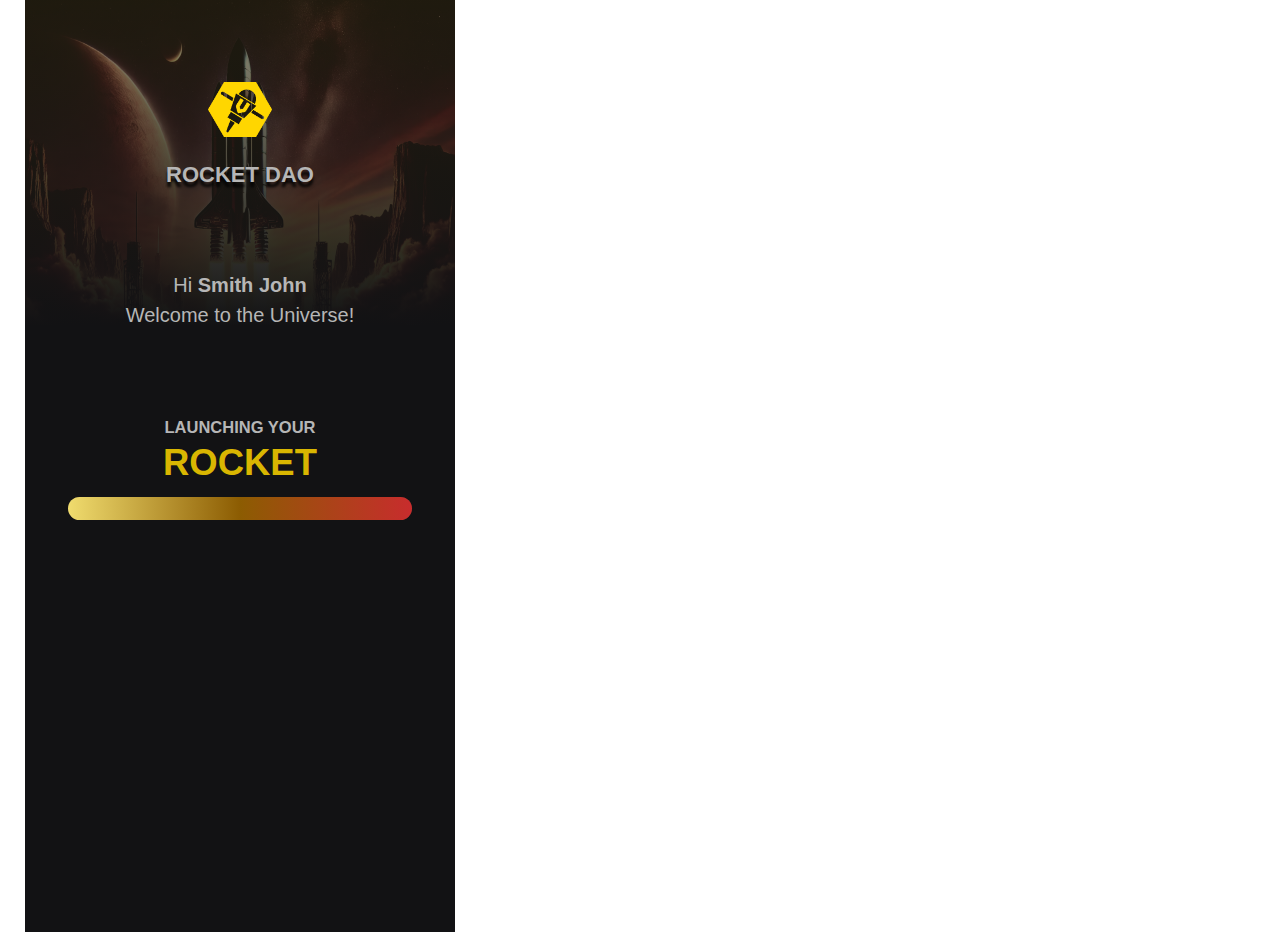
==== index.html @ 362a431a "Initial commit" ====
<!DOCTYPE html>
<html lang="en">
<head>
    <meta charset="UTF-8">
    <meta name="viewport" content="width=device-width, initial-scale=1.0">
    <title>ROCKET TMA</title>
    <link rel="stylesheet" href="tma.css">
</head>
<body>
    <section>
    <!-- INITIALIZATION PAGE -->
        <main id="initializing-page" class="pageFrame">
            <div class="overlay"></div>
            <img src="background22.png" class="top-img" width="430px"  height="430px">
            
            <div class="init-Page-Details">
                <div class="logoAndName">
                    <img src="Rocket Dao logo.png" class="rktLogo"  width="64px"  height="55px">
                    <p>ROCKET DAO</p>
                </div>

                <p>Hi <span>Smith John</span> <br> Welcome to the Universe!</p>

                <div class="call2Action">
                    <p>
                        <span>LAUNCHING YOUR</span> <br>
                        <span>ROCKET</span>
                    </p>

                    <div class="progressBar-outer">
                        <div class="progressBar-inner"></div>
                    </div>
                </div>

                <button class="launchBtn" onclick="LaunchNow()">
                    <p>LAUNCH NOW</p>
                    <img src="rocket icon1.png" width="23px" height="">
                </button>
            </div>
        </main>

    <!-- SPECIAL OFFER PAGE -->
       <main class="offerPage">
            <div class="headOffer">
                <img src="rocket cloud1.png" width="215px" height="200px">
                <p><span class="offerSpecial">We have Something Special for You !</span></p>
            </div>

            <div class="tgAge">
                <p>Checking your Telegram Age</p>
                <div class="tgAge-pBar">
                    <div class="progressTg"></div>
                </div>
                <div class="tgRewardMe"><p>Hi, <spa>Smith John</spa> - You've been on Telegram for 4 years.</p></div>
            </div>

            <div class="prepare-Launch">
                <p>Preparign your Launch Reward</p>
                <div class="launchpBar">
                    <div class="progressLaunch"></div>
                </div>
            </div>

            <div class="reward">
                <div class="rewardImg">
                    <img src="gift box black.png" width="150px" height="155px">
                </div>
                <div class="rewardCount">
                    <div class="tgAge-reward">
                        <p>Telegram Age Reward</p>
                        <div id="rewardRkTme"><span>1000 RKT</span></div>
                    </div>

                    <div class="tgAge-reward">
                        <p>Your Launch Reward</p>
                        <div id="rewardRkTme2"><span>46 000 RKT</span></div>
                    </div>
                </div>
            </div>

            <button class="claimBtn" onclick="claimBtn()">
                <p>CLAIM</p>
                <img src="gift box.png" width="20px" height="20px">
            </button>
       </main>

    <!-- HOME PAGE     -->
        <main id="home" data-tab="homePage" class="pageFrame active">
            <div class="topImgCoins">
                <img src="DashtopCoin.png" class="backImg backImg1" width="395px" height="359.8px">
                <img src="DashSideCoin.png" class="backImg backImg2" width="189.46px" height="271.63px">
                <img src="DashleftSideCoin.png" class="backImg backImg3" width="202px" height="184px">
                
                <div class="head-bounties">
                    <div class="headTitleBounties">
                        <img src="Rocket Dao logo.png" width="85px" height="73.05px">
                        <p>MY BOUNTIES</p>
                    </div>
        
                    <div class="myGrand-Reward">
                        <p>500,000</p>
                        <p>VASE</p>
                    </div>
                </div>
            </div>

            

            <div class="reward-table">
                <div class="reward-table-list">
                    <img src="telegram-side-img.png" width="19.18px" height="19.18px">
                    <span>
                        <p>Telegram Age</p>
                        <p>+10,000</p>
                    </span>
                    <img src="small-side-coin.png" width="19.08px" height="20px">
                </div>

                <div class="reward-table-list">
                    <img src="Task-active.png" width="12.5px" height="17.36px">
                    <span>
                        <p>Task</p>
                        <p>+50,000</p>
                    </span>
                    <img src="small-side-coin.png" width="19.08px" height="20px">
                </div>

                <!-- <div class="reward-table-list">
                    <img src="Boost-active.png" width="16.14px" height="17.6px">
                    <span>
                        <p>Boom</p>
                        <p>+450,000</p>
                    </span>
                    <img src="small-side-coin.png" width="19.08px" height="20px">
                </div> -->

                <div class="reward-table-list">
                    <img src="friends-active.png" width="19px" height="14.15px">
                    <span>
                        <p>Invite</p>
                        <p>+15,000</p>
                    </span>
                    <img src="small-side-coin.png" width="19.08px" height="20px">
                </div>
                
            </div>

            <div class="walletConnect">
                <img src="ion_wallet_black.png" width="20px" height="20px">
                <span>Ton Wallet Connect</span>
                <img src="navigate_right_black.png" width="9px" height="14px">
            </div>

        </main>

    <!-- BOOST or Boom PAGE -->
    <main id="boost" id="home" data-tab="homePage" class="pageFrame">
        <div class="top_nav">
            <!-- <div class="timer" id="timer">00:00:00</div> -->
            <!-- <div class="dollar_value">$0.00</div>
            <div class="ref_indicator"><img src="profile avatar.png" width="15" height="16.67">200</div> -->
            <div class="rocket">ROCKET DAO</div>
        </div>
        <div class="timer" id="timer">00:00:00</div>
        <!-- <div class="rocket">ROCKET DAO</div> -->

        <!-- <div class="rkt_count_property">
            <img src="VR Rocket Logo.png" width="39.56" height="34">
            <p>00.000</p>
            <p>RKT</p>
        </div> -->

        <div class="carousel">
            <!-- Non-Colored Shapes on the Right -->
            
                <div id="shape-1" class="shape shape-non-colored">
                    <div class="descBody">
                        <p class="day">Day 1</p>
                        <p class="dayClaim">1000</p>
                        <p class="dayVase"><img class="smallVase" src="small-side-coin.png" width="6px" height="6px">Vase</p>
                    </div>    
                </div>
                <div id="shape-2" class="shape shape-non-colored">
                    <div class="descBody">
                        <p class="day">Day 2</p>
                        <p class="dayClaim">2500</p>
                        <p class="dayVase"><img class="smallVase" src="small-side-coin.png" width="6px" height="6px">Vase</p>
                    </div>    
                </div>
                <div id="shape-3" class="shape shape-non-colored">
                    <div class="descBody">
                        <p class="day">Day 3</p>
                        <p class="dayClaim">7500</p> 
                        <p class="dayVase"><img class="smallVase" src="small-side-coin.png" width="6px" height="6px">Vase</p>
                    </div>
                </div>
                <div id="shape-4" class="shape shape-non-colored">
                    <div class="descBody">
                        <p class="day">Day 4</p>
                        <p class="dayClaim">10000</p>
                        <p class="dayVase"><img class="smallVase" src="small-side-coin.png" width="6px" height="6px">Vase</p>
                    </div>
                </div>
                <div id="shape-5" class="shape shape-non-colored">
                    <div class="descBody">
                        <p class="day">Day 5</p>
                        <p class="dayClaim">12500</p> 
                        <p class="dayVase"><img class="smallVase" src="small-side-coin.png" width="6px" height="6px">Vase</p>
                    </div>    
                </div>
                <div id="shape-6" class="shape shape-non-colored">
                    <div class="descBody">
                        <p class="day">Day 6</p>
                        <p class="dayClaim">16000</p>
                        <p class="dayVase"><img class="smallVase" src="small-side-coin.png" width="6px" height="6px">Vase</p>
                    </div>
                </div>
                <div id="shape-7" class="shape shape-non-colored">
                    <div class="descBody">
                        <p class="day">Day 7</p>
                        <p class="dayClaim">22000</p>
                        <p class="dayVase"><img class="smallVase" src="small-side-coin.png" width="6px" height="6px">Vase</p>
                    </div>    
                </div>
            <!-- Focus Area for Animation Effect -->
            <!-- <div class="focus-area"></div> -->
        </div>



        <div class="rocket_mine_indicator_container">
            <div class="rocket_mine_indicator">
                <div class="rocket_mine_indicator_inner">
                    <img src="rocket10.png" width="140" height="270" class="rocket_img"> 
                    <!-- <video width="250" height="370" class="rocket_img"autoplay loop controls="false"><source src="ship.webm" type="video/webm"></video> -->
                    <img src="Rkt gift box.webp" width="300" height="260" class="rocket_gift_Box_img"> 
                </div>
            </div>

            <svg class="circleAnimate" width="320" height="320"  xmlns="http://www.w3.org//200/svg"
                    version="1.1" width="160px" height="160px">
                    <defs>
                        <linearGradient id="GradientColor">
                            <stop offset="0%" stop-color="#E4C200" />
                            <stop offset="100%" stop-color="#8C5C02" />
                        </linearGradient>
                    </defs>
                    <circle class="circle1" id="circle2"  cx="160" cy="160" r="140" stroke-linecap="round"/>
            </svg>
            
        </div>


        <div class="mining_count_spine">
            <button class="mining_count" id="mining_count">
                <p id="rktMine">Access Daily Vase Rewards</p>
                <!-- Mining... 11.590  RKT -->
            </button>
            
            <button class="spine_btn active">
                <img src="spine Frame.png" width="56.27" height="56.27" class="spine_img"> 
            </button>
            
        </div>


        <!-- formal Boost content before it was changed to Boom -->
        <!-- <div>
            <div class="headTitle">
                <p>Boost Power</p>
            </div>

            <div class="boost-tabToggle">
                <button class="boost-tabBtn active" id="boosttab_btn" onclick="showTabonBoost('boost with rkt')">Boost with RKT</button>
                <button class="boost-tabBtn" id="boosttab_btn" onclick="showTabonBoost('boost with token')">Boost with Token</button>
            </div>


            <div class="boost-body">

                <div id="boost with rkt" class="boostWith-Rkt active">

                    <div class="increase-mineP">
                        <p>Increase your mining power by buying BOOST with your RKT balance</p>
                    </div>

                    <div class="boost-area" id="boost-area">

                    

                        <div class="boost-frame">
        
                            <div class="boost_img"><img src="Boost icon.png" width="13px" height="20px"></div>
        
                            <div class="boost_desc">
                                <p>5000 RKT</p>
                                <div class="boost_power">1x MP</div>
                            </div>
        
                            <button class="boost-button"> Boost </button>
        
                        </div>

                        <div class="boost-frame">
        
                            <div class="boost_img"><img src="Boost icon.png" width="13px" height="20px"></div>
        
                            <div class="boost_desc">
                                <p>5000 RKT</p>
                                <div class="boost_power">1x MP</div>
                            </div>
        
                            <button class="boost-button"> Boost </button>
        
                        </div>

                        <div class="boost-frame">
        
                            <div class="boost_img"><img src="Boost icon.png" width="13px" height="20px"></div>
        
                            <div class="boost_desc">
                                <p>5000 RKT</p>
                                <div class="boost_power">1x MP</div>
                            </div>
        
                            <button class="boost-button"> Boost </button>
        
                        </div>

                        <div class="boost-frame">
        
                            <div class="boost_img"><img src="Boost icon.png" width="13px" height="20px"></div>
        
                            <div class="boost_desc">
                                <p>5000 RKT</p>
                                <div class="boost_power">1x MP</div>
                            </div>
        
                            <button class="boost-button"> Boost </button>
        
                        </div>

                        <div class="boost-frame">
        
                            <div class="boost_img"><img src="Boost icon.png" width="13px" height="20px"></div>
        
                            <div class="boost_desc">
                                <p>5000 RKT</p>
                                <div class="boost_power">1x MP</div>
                            </div>
        
                            <button class="boost-button"> Boost </button>
        
                        </div>

                        <div class="boost-frame">
        
                            <div class="boost_img"><img src="Boost icon.png" width="13px" height="20px"></div>
        
                            <div class="boost_desc">
                                <p>5000 RKT</p>
                                <div class="boost_power">1x MP</div>
                            </div>
        
                            <button class="boost-button"> Boost </button>
        
                        </div>

                        <div class="boost-frame">
        
                            <div class="boost_img"><img src="Boost icon.png" width="13px" height="20px"></div>
        
                            <div class="boost_desc">
                                <p>5000 RKT</p>
                                <div class="boost_power">1x MP</div>
                            </div>
        
                            <button class="boost-button"> Boost </button>
        
                        </div>

                        <div class="boost-frame">
        
                            <div class="boost_img"><img src="Boost icon.png" width="13px" height="20px"></div>
        
                            <div class="boost_desc">
                                <p>5000 RKT</p>
                                <div class="boost_power">1x MP</div>
                            </div>
        
                            <button class="boost-button"> Boost </button>
        
                        </div>

                        <div class="boost-frame">
        
                            <div class="boost_img"><img src="Boost icon.png" width="13px" height="20px"></div>
        
                            <div class="boost_desc">
                                <p>5000 RKT</p>
                                <div class="boost_power">1x MP</div>
                            </div>
        
                            <button class="boost-button"> Boost </button>
        
                        </div>

                    </div>
                </div>    

                <div id="boost with token" class="boostWith-Rkt boostToken">

                    <div class="increase-mineP">
                        <p>Increase your mining power by buying BOOST with Token</p>
                    </div>

                    <div class="wallet">
                        <img src="wallet icon.png" width="20px" height="20px">
                        <span>Ton Wallet Connect</span>
                        <img src="arrow right.png" width="20px" height="20px">
                    </div>

                    <div class="boost-area" id="boost-area1">

                    
                    
                        <div class="boost-frame">
        
                            <div class="boost_img"><img src="Boost icon.png" width="13px" height="20px"></div>
        
                            <div class="boost_desc">
                                <p>5000 RKT</p>
                                <div class="boost_power">1x MP</div>
                            </div>
        
                            <button class="boost-button"> Boost </button>
        
                        </div>

                        <div class="boost-frame">
        
                            <div class="boost_img"><img src="Boost icon.png" width="13px" height="20px"></div>
        
                            <div class="boost_desc">
                                <p>5000 RKT</p>
                                <div class="boost_power">1x MP</div>
                            </div>
        
                            <button class="boost-button"> Boost </button>
        
                        </div>

                        <div class="boost-frame">
        
                            <div class="boost_img"><img src="Boost icon.png" width="13px" height="20px"></div>
        
                            <div class="boost_desc">
                                <p>5000 RKT</p>
                                <div class="boost_power">1x MP</div>
                            </div>
        
                            <button class="boost-button"> Boost </button>
        
                        </div>

                        <div class="boost-frame">

                        <div class="boost_img"><img src="Boost icon.png" width="13px" height="20px"></div>

                        <div class="boost_desc">
                            <p>5000 RKT</p>
                            <div class="boost_power">1x MP</div>
                        </div>

                        <button class="boost-button"> Boost </button>

                    </div>

                </div>
            

            </div> 
        </div>     -->
    </main>

    <!-- SPINE PAGE -->
        <main class="spinePopUp">
            
                <div class="spine_board">
                    <div class="spine_frame_top">
                        <div class="spine_close">&times;</div>
                        <div class="spine_count_board">3 Spin</div>
                </div>
        
                <!-- spiner section         -->
                    <div class="spine_wheel">
                        <!-- <img src="spine board 1.png" class="spin_board" id="spin_board" width="480" height="480"> -->
        
                        <div class="spin_board_rotate" class="spin_board" id="spin_board">
                            <!-- <button id="spin">Spin</button>
                            <span class="arrow"></span> -->
                            <div class="container" id="container">
                                <div class="one" style="font-size:28px">0</div>
                                <div class="two">+1500 RKT</div>
                                <div class="three">+50 RKT</div>
                                <div class="four">+1000 RKT</div>
                                <div class="five">+250 RKT</div>
                                <div class="six">+500 RKT</div>
                                <div class="seven">+10000 RKT</div>
                                <div class="eight">+2500 RKT</div>
                                <div class="nine">+100 RKT</div>
                                <div class="ten">+50000 RKT</div>
                            </div>
                        </div>
        
            
        
                        <img src="spin border.png" class="spin_border" width="430" height="430">
                        <!-- <img src="spin hook.png" class="spin_hook" id="spin_hook" width="95" height="190"> -->
                        <img src="spine hook 1.png" onclick="spineProperty()" class="spin_hook_1" id="spin_hook_1" width="140" height="140">
                    </div>
        
        
                <!-- spin button section             -->        
                    <button class="spine_btn" id="spine_btn" onclick="spineProperty()">
                        <span class="spine_btn_text">Spine & Win</span>
                    </button>
                </div>
               
                <div class="WinSpin-body">
                    <div class="blur-Backround"></div>
        
                    <div class="WinSpine-alertPopUp">
                        <img src="coin20a.png" width="220px" height="125px">
                        <span>
                            <p>You Just Won</p>
                            <p>+1000</p>
                            <p>VASE</p>
                        </span>
                        <button>Congrats</button>
                    </div>
        
                    <div class="WinSpine-alertPopUp2">
                        <img src="sad emoji1.png" width="170px" height="170px">
                        <span>
                            <p>Wasn't your lucky spin.</p>
                            <p>It was a great effort, but<br> keep trying.</p>
                        </span>
                        <button>Alright!</button>
                    </div>
        
                </div>
        
        
        </main>

    <!-- TASK PAGE -->
        <main id="task" class="pageFrame" >
            <div class="head_desc">
                <p>ROCKET</p>
                <P>Complete available task and earn instant VASE</P>
            </div>
    
            <div class="topToggle_bar">
                <button class="tabBtn active" id="tab_btn" onclick="showTab('active')">Active</button>
                <button class="tabBtn" id="tab_btn" onclick="showTab('completed')">Completed</button>
            </div>
    
            <div class="alpha_body">
    
                <div id="active" class="aktiv-tab active">
    
                    <div class="telegram_task">
    
                        <div class="telegram_img"><img src="telegram-coin.png" class="checker" width="55px" height="55px"></div>
    
                        <div class="task_desc">
                            <p>Join Rocket Dao on Telegram</p>
                            <div class="rktTask_Bonus">1000 VASE +</div>
                        </div>
                        
                        <div class="checker1">
                            <img src="Check box.png" class="checker" width="30px" height="30px">
                        </div>
                    </div>
    
                    <div class="telegram_task">
    
                        <div class="telegram_img"><img src="telegram-coin.png" class="checker" width="55px" height="55px"></div>
    
                        <div class="task_desc">
                            <p>Follow Rocket Dao Channel</p>
                            <div class="rktTask_Bonus">1000 VASE +</div>
                        </div>
                        
                        <div class="checker1">
                            <img src="Check box.png" class="checker" width="30px" height="30px">
                        </div>
                    </div>
    
                    <div class="telegram_task">
    
                        <div class="telegram_img youtube_img"><img src="youtube-coin.png" class="checker" width="55px" height="55px"></div>
    
                        <div class="task_desc">
                            <p>Subscribe to Rocket <br>Dao on Youtube</p>
                            <div class="rktTask_Bonus">1000 VASE +</div>
                        </div>
                        
                        <button class="claimBtn">Claim</button>
    
                    </div>
    
                    <div class="telegram_task">
    
                        <div class="telegram_img"><img src="twitter-coin.png" class="checker" width="55px" height="55px"></div>
    
                        <div class="task_desc">
                            <p>Follow Rocket Dao <br>on X</p>
                            <div class="rktTask_Bonus">1000 VASE +</div>
                        </div>
                        
                        <div class="checker1">
                            <img src="Check box.png" class="checker" width="30px" height="30px">
                        </div>
                    </div>
    
                    <div class="telegram_task">
    
                        <div class="telegram_img"><img src="telegram-coin.png" class="checker" width="55px" height="55px"></div>
    
                        <div class="task_desc">
                            <p>Join Rocket on X</p>
                            <div class="rktTask_Bonus">1000 VASE +</div>
                        </div>
    
                        <div class="checker1">    
                            <img src="Check box.png" class="checker" width="30px" height="30px">
                        </div>
                    </div>
    
                    <div class="telegram_task">
    
                        <div class="telegram_img youtube_img"><img src="youtube-coin.png" class="checker" width="55px" height="55px"></div>
    
                        <div class="task_desc">
                            <p>Watch Rocket News</p>
                            <div class="rktTask_Bonus">1000 VASE +</div>
                        </div>
                        
                        <button class="claimBtn">Claim</button>
    
                    </div>
    
                    <div class="telegram_task">
    
                        <div class="telegram_img youtube_img"><img src="youtube-coin.png" class="checker" width="55px" height="55px"></div>
    
                        <div class="task_desc">
                            <p>Watch Rocket News</p>
                            <div class="rktTask_Bonus">1000 VASE +</div>
                        </div>
                        
                        <button class="claimBtn">Claim</button>
                    </div>
    
                    <div class="telegram_task">
    
                        <div class="telegram_img"><img src="telegram-coin.png" class="checker" width="55px" height="55px"></div>
    
                        <div class="task_desc">
                            <p>Join Rocket on X</p>
                            <div class="rktTask_Bonus">1000 VASE +</div>
                        </div>
                        
                        <div class="checker1">
                            <img src="Check box.png" class="checker" width="30px" height="30px">
                        </div>
                    </div>
    
                    <div class="telegram_task">
    
                        <div class="telegram_img youtube_img"><img src="youtube-coin.png" class="checker" width="55px" height="55px"></div>
    
                        <div class="task_desc">
                            <p>Watch Rocket News</p>
                            <div class="rktTask_Bonus">1000 VASE +</div>
                        </div>
                        
                        <button class="claimBtn">Claim</button>
    
                    </div>
    
                    <div class="telegram_task">
    
                        <div class="telegram_img youtube_img"><img src="youtube-coin.png" class="checker" width="55px" height="55px"></div>
    
                        <div class="task_desc">
                            <p>Watch Rocket News</p>
                            <div class="rktTask_Bonus">1000 VASE +</div>
                        </div>
                        
                        <button class="claimBtn">Claim</button>
                    </div>
                </div>
                
                <!-- Completed task -->
                <div id="completed" class="aktiv-tab">
                    <div class="telegram_task">
    
                        <div class="telegram_img"><img src="telegram-coin.png" class="checker" width="55px" height="55px"></div>
    
                        <div class="task_desc">
                            <p>Follow Rocket Dao Channel</p>
                            <div class="rktTask_Bonus">1000 VASE +</div>
                        </div>
                        
                        <div class="checker1">
                            <img src="check box green.png" class="checker" width="30px" height="30px">
                        </div>
                    </div>
    
                    <div class="telegram_task">
    
                        <div class="telegram_img youtube_img"><img src="youtube-coin.png" class="checker" width="55px" height="55px"></div>
    
                        <div class="task_desc">
                            <p>Subscribe to Rocket <br>Dao on Youtube</p>
                            <div class="rktTask_Bonus">1000 VASE +</div>
                        </div>
                        
                        <div class="checker1">
                            <img src="check box green.png" class="checker" width="30px" height="30px">
                        </div>
    
                    </div>
    
                    <div class="telegram_task">
    
                        <div class="telegram_img"><img src="twitter-coin.png" class="checker" width="55px" height="55px"></div>
    
                        <div class="task_desc">
                            <p>Follow Rocket Dao <br>on X</p>
                            <div class="rktTask_Bonus">1000 VASE +</div>
                        </div>
                        
                        <div class="checker1">
                            <img src="check box green.png" class="checker" width="30px" height="30px">
                        </div>
                    </div>
                </div>
    
            </div>    
    
        </main>

    <!-- FRIENDS PAGE -->
        <main id="friends" class="pageFrame">
            <div class="top_desc">
                <p>Invite Friends</p>
            </div>
    
            <div class="ref_earning_board">
                <p>Affiliate Earnings</p>
    
                <span>
                    <p>100</p>
                    <p>RKT</p>
                </span>
    
                <div>
                    <p>Claim RKT</p>
                </div>
    
                <p>
                    Earn 15% of your friends affiliate earnings <br> 5% from their referrals
                </p>
    
            </div>
    
    
            <div class="top_toggle_bar">
                <button class="referralBtn active" id="refBtn1" data-tab="referral" onclick="showTabonRef('referral')">
                    <p>+10</p>
                    <p>Referral</p>
                </button>
                
                <button class="activitiesBtn" id="refBtn1" data-tab="activities" onclick="showTabonRef('activities')">
                    Activities
                </button>
            </div>
    
            
            <div class="ref_body">

                <div id="referral" class="ref_section active">
                    <div class="ref_outline">
        
                        <div class="ref_avatar">
                            <p>J</p>
                        </div>
        
                        <div class="ref_desc">
                            <p>John Mines Smith</p>
                            <div class="rktref_Bonus">1 680 789 RKT +</div>
                        </div>
        
                        <div  class="ref_profitle">
                            <img src="profile avatar.png" width="17px" height="17px">
                            <p>30</p>
                        </div>    
                    </div>

                    <div class="ref_outline">
        
                        <div class="ref_avatar">
                            <p>J</p>
                        </div>
        
                        <div class="ref_desc">
                            <p>John Mines Smith</p>
                            <div class="rktref_Bonus">1 680 789 RKT +</div>
                        </div>
        
                        <div  class="ref_profitle">
                            <img src="profile avatar.png" width="17px" height="17px">
                            <p>30</p>
                        </div>    
                    </div>
    
                    <div class="ref_outline" id="ref_outline">
        
                        <div class="ref_avatar">
                            <p>J</p>
                        </div>
        
                        <div class="ref_desc">
                            <p>John Mines Smith</p>
                            <div class="rktref_Bonus">1 680 789 RKT +</div>
                        </div>
        
                        <div  class="ref_profitle">
                            <img src="profile avatar.png" width="17px" height="17px">
                            <p>30</p>
                        </div>    
                    </div>
    
                    <div class="ref_outline" id="ref_outline">
        
                        <div class="ref_avatar">
                            <p>J</p>
                        </div>
        
                        <div class="ref_desc">
                            <p>John Mines Smith</p>
                            <div class="rktref_Bonus">1 680 789 RKT +</div>
                        </div>
        
                        <div  class="ref_profitle">
                            <img src="profile avatar.png" width="17px" height="17px">
                            <p>30</p>
                        </div>    
                    </div>

                    <div class="ref_outline" id="ref_outline">
        
                        <div class="ref_avatar">
                            <p>J</p>
                        </div>
        
                        <div class="ref_desc">
                            <p>John Mines Smith</p>
                            <div class="rktref_Bonus">1 680 789 RKT +</div>
                        </div>
        
                        <div  class="ref_profitle">
                            <img src="profile avatar.png" width="17px" height="17px">
                            <p>30</p>
                        </div>    
                    </div>
    
                    <div class="ref_outline" id="ref_outline">
        
                        <div class="ref_avatar">
                            <p>J</p>
                        </div>
        
                        <div class="ref_desc">
                            <p>John Mines Smith</p>
                            <div class="rktref_Bonus">1 680 789 RKT +</div>
                        </div>
        
                        <div  class="ref_profitle">
                            <img src="profile avatar.png" width="17px" height="17px">
                            <p>30</p>
                        </div>    
                    </div>

                    <div class="ref_outline" id="ref_outline">
        
                        <div class="ref_avatar">
                            <p>J</p>
                        </div>
        
                        <div class="ref_desc">
                            <p>John Mines Smith</p>
                            <div class="rktref_Bonus">1 680 789 RKT +</div>
                        </div>
        
                        <div  class="ref_profitle">
                            <img src="profile avatar.png" width="17px" height="17px">
                            <p>30</p>
                        </div>    
                    </div>
                </div>
                
                <!-- referrall page activities section  -->
                <div id="activities" class="ref_section">

                    <div class="active_ref_outline">
        
                        <div class="task_desc1">
                            <p>Invite 1 - 5 friends</p>
                            <div class="rktref_Bonus">Earn +100 RKT per Referral</div>
                        </div>

                        <p class="pGreen" >+500</p>
        
                        <img src="check box green.png" class="checker" width="30px" height="30px">
        
                    </div>

                    <div class="active_ref_outline">
        
                        <div class="task_desc1">
                            <p>Invite 6 - 10 friends</p>
                            <div class="rktref_Bonus">Earn +300 RKT per Referral</div>
                        </div>

                        <p class="pGreen" >+1500</p>
        
                        <img src="Check box.png" class="checker" width="30px" height="30px">
        
                    </div>

                    <div class="active_ref_outline">
        
                        <div class="task_desc1">
                            <p>Invite 6 - 10 friends</p>
                            <div class="rktref_Bonus">Earn +300 RKT per Referral</div>
                        </div>

                        <p class="pGreen" >+1500</p>
        
                        <img src="Check box.png" class="checker" width="30px" height="30px">
        
                    </div>

                    <div class="active_ref_outline">
        
                        <div class="task_desc1">
                            <p>Invite 11 - 25 friends</p>
                            <div class="rktref_Bonus">Earn +700 RKT per Referral</div>
                        </div>

                        <p class="pGreen" >+10,500</p>
        
                        <img src="Check box.png" class="checker" width="30px" height="30px">
        
                    </div>

                    <div class="active_ref_outline">
        
                        <div class="task_desc1">
                            <p>Invite 11 - 25 friends</p>
                            <div class="rktref_Bonus">Earn +700 RKT per Referral</div>
                        </div>

                        <p class="pGreen" >+10,500</p>
        
                        <img src="Check box.png" class="checker" width="30px" height="30px">
        
                    </div>

                    <div class="active_ref_outline">
        
                        <div class="task_desc1">
                            <p>Invite 11 - 25 friends</p>
                            <div class="rktref_Bonus">Earn +700 RKT per Referral</div>
                        </div>

                        <p class="pGreen" >+10,500</p>
        
                        <img src="Check box.png" class="checker" width="30px" height="30px">
        
                    </div>

                    <div class="active_ref_outline">
        
                        <div class="task_desc1">
                            <p>Invite 11 - 25 friends</p>
                            <div class="rktref_Bonus">Earn +700 RKT per Referral</div>
                        </div>

                        <p class="pGreen" >+10,500</p>
        
                        <img src="Check box.png" class="checker" width="30px" height="30px">
        
                    </div>

                </div>
            </div>

           
    
            <button class="copy_ref_link">
                <p>Copy Referral Link</p>
            </button>

        </main>


    <!-- STATS PAGE -->
        <main id="stats" class="pageFrame">

            <div class="top_rank">
                <p>Learder Rank</p>
                <img src="rank.png" width="28px" height="28px">
            </div>
            
            <div class="rank_body">
                
                <div class="rank_list">

                    <div class="rank_number">
                        <p>1</p>
                    </div>

                    <div class="rank_user_name">
                        <p>John Mines Smith</p>
                    </div>

                    <div  class="affiliate_count">
                        <img src="icon2.png" width="15px" height="15px">
                        <p>1200</p>
                    </div>    
                </div>

                <div class="rank_list">

                    <div class="rank_number">
                        <p>2</p>
                    </div>

                    <div class="rank_user_name">
                        <p>Sarah Philip</p>
                    </div>

                    <div  class="affiliate_count">
                        <img src="icon2.png" width="15px" height="15px">
                        <p>10600</p>
                    </div>    
                </div>

                <div class="rank_list">

                    <div class="rank_number">
                        <p>3</p>
                    </div>

                    <div class="rank_user_name">
                        <p>Ferdinand Camel</p>
                    </div>

                    <div  class="affiliate_count">
                        <img src="icon2.png" width="15px" height="15px">
                        <p>9200</p>
                    </div>    
                </div>

                <div class="rank_list">

                    <div class="rank_number">
                        <p>4</p>
                    </div>

                    <div class="rank_user_name">
                        <p>Sand Joe</p>
                    </div>

                    <div  class="affiliate_count">
                        <img src="icon2.png" width="15px" height="15px">
                        <p>5000</p>
                    </div>    
                </div>

                <div class="rank_list">

                    <div class="rank_number">
                        <p>5</p>
                    </div>

                    <div class="rank_user_name">
                        <p>Walter Moses</p>
                    </div>

                    <div  class="affiliate_count">
                        <img src="icon2.png" width="15px" height="15px">
                        <p>4500</p>
                    </div>    
                </div>

                <div class="rank_list">

                    <div class="rank_number">
                        <p>6</p>
                    </div>

                    <div class="rank_user_name">
                        <p>John Mines Smith</p>
                    </div>

                    <div  class="affiliate_count">
                        <img src="icon2.png" width="15px" height="15px">
                        <p>1200</p>
                    </div>    
                </div>

                <div class="rank_list">

                    <div class="rank_number">
                        <p>7</p>
                    </div>

                    <div class="rank_user_name">
                        <p>John Mines Smith</p>
                    </div>

                    <div  class="affiliate_count">
                        <img src="icon2.png" width="15px" height="15px">
                        <p>1200</p>
                    </div>    
                </div>

                <div class="rank_list">

                    <div class="rank_number">
                        <p>8</p>
                    </div>

                    <div class="rank_user_name">
                        <p>John Mines Smith</p>
                    </div>

                    <div  class="affiliate_count">
                        <img src="icon2.png" width="15px" height="15px">
                        <p>1200</p>
                    </div> 
                </div>

                <div class="rank_list">

                    <div class="rank_number">
                        <p>9</p>
                    </div>

                    <div class="rank_user_name">
                        <p>John Mines Smith</p>
                    </div>

                    <div  class="affiliate_count">
                        <img src="icon2.png" width="15px" height="15px">
                        <p>1200</p>
                    </div>    
                </div>

                <div class="rank_list">

                    <div class="rank_number">
                        <p>10</p>
                    </div>

                    <div class="rank_user_name">
                        <p>John Mines Smith</p>
                    </div>

                    <div  class="affiliate_count">
                        <img src="icon2.png" width="15px" height="15px">
                        <p>1200</p>
                    </div>    
                </div>

                <div class="rank_list">

                    <div class="rank_number">
                        <p>11</p>
                    </div>

                    <div class="rank_user_name">
                        <p>John Mines Smith</p>
                    </div>

                    <div  class="affiliate_count">
                        <img src="icon2.png" width="15px" height="15px">
                        <p>1200</p>
                    </div>    
                </div>

                <div class="rank_list">

                    <div class="rank_number">
                        <p>12</p>
                    </div>

                    <div class="rank_user_name">
                        <p>John Mines Smith</p>
                    </div>

                    <div  class="affiliate_count">
                        <img src="icon2.png" width="15px" height="15px">
                        <p>1200</p>
                    </div>    
                </div>

                <div class="rank_list">

                    <div class="rank_number">
                        <p>13</p>
                    </div>

                    <div class="rank_user_name">
                        <p>John Mines Smith</p>
                    </div>

                    <div  class="affiliate_count">
                        <img src="icon2.png" width="15px" height="15px">
                        <p>1200</p>
                    </div>    
                </div>

            </div>

        </main>




        <nav>

            <button class="bottomBtn" onclick="showBtn('home', 'dashboard-active')" onclick="toggleIcons('home')">
                <img id="iconImg" class="active" src="click menu icons/Icons/Home 1.png" width="25" height="25">
                <img id="iconImgReplace" class="active" src="dashboard-active.png" width="25" height="25"> 
                Home
            </button>

            <button class="bottomBtn" onclick="showBtn('boost', 'Boost-active')">
                <img id="iconImg" src="boost.png" width="24" height="27">
                <img id="iconImgReplace" src="boost-active.png" width="24" height="27"> 
                Boom 
            </button>

            <button class="bottomBtn" onclick="showBtn('task', 'Task-active')">
                <img id="iconImg" src="task.png" width="20" height="26">
                <img id="iconImgReplace" src="task-active.png" width="20" height="26"> 
                Task 
            </button>

            <button class="bottomBtn" onclick="showBtn('friends', 'friends-active')">
                <img id="iconImg" src="referral.png" width="30" height="23">
                <img id="iconImgReplace" src="friends-active.png" width="30" height="23"> 
                Friends 
            </button>

            <button class="bottomBtn" onclick="showBtn('stats', 'statistics-active')">
                <img id="iconImg" src="statistic.png" width="23" height="23">
                <img id="iconImgReplace" src="statistics-active.png"  width="23" height="23"> 
                Stats 
            </button>

            <!-- <div class="active">
                <img src="dashboard-active.png" width="25" height="25" id="iconImgReplace">
                <img src="Boost-active.png" width="20" height="26" id="iconImgReplace">
                <img src="Task-active.png" width="30" height="23" id="iconImgReplace">
                <img src="friends-active.png" width="24" height="27" id="iconImgReplace">
                <img src="statistics-active.png"  width="23" height="23" id="iconImgReplace">
            </div> -->

        </nav>

        

    </section>
    <script src="tma.js"></script>
</body>
</html>
---- tma.css ----
*{
    box-sizing: border-box;
    padding: 0;
    margin: 0;
    outline: none;
}
body{
    min-height: 100vh;
    display: flex;
    justify-content:left;
    align-items: center;
    font-family: 'inter', sans-serif;
}
section{
    border: none;
    margin-left: 25px;
    height: 932px;
    width: 430px;
    display: flex;
    justify-content: space-between;
    align-items: center;
    flex-direction: column;
    position: relative;
}

/* INITIALIZATION PAGE */
#initializing-page{
    /* border: 3px  solid salmon; */
    position: absolute;
    height: 932px;
    width: 430px;
    background: none;
    display: flex;
    justify-content: space-between;
    align-items: center;
    flex-direction: column;
    z-index: 3;
    padding: 0;
    /* display: none; */

    .overlay {
        position: absolute;
        width: 430px;
        top: 0;
        left: 0;
        width: 100%;
        height: 100%;
        background: linear-gradient(to bottom, rgba(0, 0, 0, 0.35) -5%, rgba(18, 18, 20, 1) 35%);
        /* display: none; */
    }

    .init-Page-Details{
        /* border: 1px solid rgb(255, 204, 0); */
        z-index: 1;
        position: absolute;
        top: 0;
        left: 0;
        width: 100%;
        height: 932px;
        display: flex;
        justify-content: space-between;
        align-items: center;
        flex-direction: column;
    }
    .logoAndName{
        display: flex;
        justify-content: space-around;
        align-items: center;
        flex-direction: column;
        height: 130px;
        margin-top: 70px;
    }
    .logoAndName p{
        color: #B6B6B6;
        font-size: 22px;
        font-weight: bold;
        text-shadow: 0px 5px 3px rgb(2, 2, 2);
    }
    .init-Page-Details > p{
        /* border: 2px solid red; */
        text-align: center;
        color: #B6B6B6;
        font-size: 20px;
        margin-bottom: 430px;
        line-height: 30px;
        position: absolute;
        top: 270px;
    }
    .init-Page-Details > p span{
        font-weight: bold;
    }

    .call2Action{
        /* border: 2px solid red; */
        display: flex;
        justify-content: space-between;
        align-items: center;
        flex-direction: column;
        height: 120px;
        position: absolute;
        top: 400px;
    
        /* margin-bottom: 250px; */
    }
    .call2Action p{
        text-align: center;
        
    }
    .call2Action p span:nth-child(1){
        font-size: 16.5px;
        font-weight: bold;
        color: #B6B6B6;
    }

    .call2Action p, span:nth-child(2){
        font-size: 36.46px;
        font-weight: bold;
        color: #D9B601;
    }
    .progressBar-outer{
        background-color: #2A2929;
        height: 22.63px;
        width: 344px;
        border-radius: 45.26px;
        position: relative;

    }
    .progressBar-outer .progressBar-inner{
        background-image: linear-gradient(to right, #F0DC6E, #8C5C02,  #C82C2D);
        height: 100%;
        width: 100%;
        border-radius: 45.26px;
        position: absolute;
    }

    .launchBtn{
        width: 380px;
        height: 65px;
        background-image: linear-gradient(to right, #F6C001, #BB7C06);
        display: flex;
        justify-content: space-between;
        align-items: center;
        border-radius: 9.32px;
        padding: 0px 100px;
        margin-bottom: 70px;
        cursor: pointer;
    }
    .launchBtn > p{
        color: black;
        font-size: 20px;
        font-weight: bolder;
    }
    .launchBtn:hover{
        background: #ec9c08;

    }
}
.progressBar-inner {
    animation: progressBar-animate 7s forwards;
}

@keyframes progressBar-animate {
    0% {
        width: 0%;
    }
    100% {
        width: 100%;
    }
}


/* SPACIAL OFFER PAGE */
.offerPage{
    position: absolute;
    height: 932px;
    width: 430px;
    background: none;
    display: flex;
    justify-content: space-around;
    align-items: center;
    flex-direction: column;
    z-index: 1;
    /* padding: 0; */
    background-image: linear-gradient(to bottom, #2C1F01, #121214 29%);
    padding: 30px 0px 0px 0px;
    /* display: none; */

    .headOffer{
        display: flex;
        justify-content: space-around;
        align-items: center;
        flex-direction: column;
        height: 250px;
    }
    .offerSpecial{
        font-weight: bold;
        font-size: 18px;
    }

    .tgAge{
        /* border: 1px solid orange; */
        display: flex;
        justify-content: space-between;
        align-items:flex-start;
        flex-direction: column;
        height: 90px;
        color: #B6B6B6;
    }
    .tgAge >p:nth-child(1){
        font-size: 18px;
    }
    .tgAge-pBar{
        background-color: #2A2929;
        height: 25px;
        width: 380px;
        border-radius: 45.26px;
        position: relative;
    }
    .tgAge-pBar .progressTg{
        background-image: linear-gradient(to right, #2E2F30 15%, #16639D 71%,  #0091FF 100%);
        height: 25px;
        width: 380px;
        border-radius: 45.26px;
    }
    .tgAge, p:nth-child(2){
        font-size: 14px;
    }
    .tgRewardMe{
        visibility: hidden;
    }
    .prepare-Launch{
        /* border: 1px solid orange; */
        display: flex;
        justify-content: space-between;
        align-items:flex-start;
        flex-direction: column;
        height: 60px;
        color: #B6B6B6;
    }
    .prepare-Launch > p{
        font-size: 18px;
    }
    .launchpBar{
        background-color: #2A2929;
        height: 25px;
        width: 380px;
        border-radius: 45.26px;
        position: relative;
    }
    .launchpBar .progressLaunch{
        background-image: linear-gradient(to right, #2E2F30 20%, #16639D 51%,  #00FF09 100%);
        height: 25px;
        width: 380px;
        border-radius: 45.26px;
    }

    .reward{
        background-color: #1A1A1A;
        width: 380px;
        height: 164px;
        border-radius: 5px;
        display: flex;
        justify-content: space-between;
        align-items: center;
        color: #B6B6B6;
        padding: 10px
    }
    .rewardCount{
        border: 1px solid #262626;
        width: 185px;
        height: 145px;
        border-radius: 0px 5px 5px 0px;
        display: flex;
        justify-content: space-between;
        align-items: center;
        flex-direction: column;
    }
    .rewardCount .tgAge-reward{
        border: 1px solid #262626;
        width: 100%;
        height: 100%;
        display: flex;
        justify-content: space-around;
        align-items:flex-start;
        flex-direction: column;
        padding: 7px 10px;
    }
    .tgAge-reward p{
        color:#3B3B3B;
        font-size: 15px;
    }
    .tgAge-reward span{
        color: #B6B6B6;
        font-size: 20px;
        font-weight: bold;
    }
    #rewardRkTme{
        visibility: hidden;
    }
    #rewardRkTme2{
        visibility: hidden;
    }


    .claimBtn{
        width: 380px;
        height: 65px;
        background-image: linear-gradient(to right, #F6C001, #BB7C06);
        display: flex;
        justify-content: space-between;
        align-items: center;
        border-radius: 9.32px;
        padding: 0px 128px;
        margin-bottom: 50px;
        cursor: pointer;
    }
    .claimBtn > p{
        color: black;
        font-size: 28px;
        font-weight: bolder;
    }
    .claimBtn:hover{
        background: #ec9c08;

    }
}

.progressTg {
    animation: progressBar-Tg 5s forwards;
}

@keyframes progressBar-Tg {
    0% {
        width: 0%;
    }
    100% {
        width: 100%;
    }
}

.progressLaunch {
    animation: progressBar-Launch 5s forwards;
}

@keyframes progressBar-Launch {
    0% {
        width: 0%;
    }
    100% {
        width: 100%;
    }
}

main{
    border: none;
    /* height: 932px; */
    height: 819px;
    width: 430px;
    background-image: radial-gradient(#2D2D2C 2%, #18181B);
    display: flex;
    justify-content: space-between;
    align-items: center;
    flex-direction: column;
    padding: 30px 0px 0px 0px;
    color: white;
}
main{
    display: none;
}
main.active{
    display: flex;
}




/* HOME PAGE CSS */
#home{
    background: #121214;
    font-family:system-ui, -apple-system, BlinkMacSystemFont, 'Segoe UI', Roboto, Oxygen, Ubuntu, Cantarell, 'Open Sans', 'Helvetica Neue', sans-serif;
    gap: 20px;
    /* position: relative; */

    .topImgCoins{
        /* border: 1px solid orange; */
        overflow: hidden;
        position: relative;
        height: 400px;
        width: 430px;
        display: flex;
        justify-content: center;
        align-items: center;
        margin-top: 0px;
        z-index: 0;

        .backImg1{
            position: absolute;
            top: -250px;
            left: 50px;
        }
        .backImg2{
            position: absolute;
            top: 165px;
            left: -85px;
        }
        .backImg3{
            position: absolute;
            top: 70px;
            left: 350px;
        }

        .head-bounties{
            /* border: 1px solid red; */
            width: 200px;
            height: 250px;
            display: flex;
            justify-content: space-between;
            align-items: center;
            flex-direction: column;
            margin-top: 50px;
            

            .headTitleBounties{
                /* border: 1px solid rgb(192, 124, 124); */
                display: flex;
                justify-content: space-between;
                align-items: center;
                flex-direction: column;
                height: 120px;
                font-size: 22px;
                font-weight: 550;
                color: #B6B6B6;
                font-family: 'inter', sans-serif;
            }

            .myGrand-Reward{
                /* border: 1px solid rgb(255, 255, 255); */
                display: flex;
                justify-content: space-between;
                align-items: center;
                flex-direction: column;
                height: 100px;
            }
            .myGrand-Reward > p:nth-child(1){
                font-size: 48px;
                font-weight: 850;
                background: linear-gradient(to right, #FFD600, #FF9D09);
                -webkit-text-fill-color: transparent;
                -webkit-background-clip: text;
            }
            .myGrand-Reward > p:nth-child(2){
                font-size: 22px;
                font-weight: 400;
                color: #B6B6B6;
            }
        }

    }

    .reward-table{
        /* border: 1px solid red; */
        height: auto;
        width: 380px;
        display: flex;
        justify-content: space-between;
        align-items: center;
        flex-direction: column;
        gap: 15px;

        .reward-table-list{
            border-right: 1px solid #3A3939;
            border-bottom: 1px solid #3A3939;
            background-color: #1B1A19;
            height: 63.03px;
            border-radius: 9.13px;
            width: 380px;
            display: flex;
            justify-content: space-between;
            align-items: center;
            font-size: 20.1px;
            color: #B6B6B6;
            padding: 0px 20px 0px 20px;

            .reward-table-list, span{
                width: 280px;
                display: flex;
                justify-content: space-between;
                align-items: center;
            }
        }
    }

    

    .walletConnect{
        background-image:linear-gradient(to right, #E8AF02, #FF9F09);
        width: 267.59px;
        height: 53px;
        border-radius: 8px;
        display: flex;
        justify-content: space-between;
        align-items: center;
        padding: 0px 25px;
        margin: 0px 0px 30px 0px;
        font-size: 15.51px;
        font-weight: bold;
        /* letter-spacing: 0.8px; */
        cursor: pointer;
        color: black;
    }
}





/* BOOST OR BOOM PAGE CSS */
section main:nth-child(3){
    background-image: radial-gradient(#2D2D2C 2%, #18181B);
    
}
.top_nav{
    /* border: 1px solid #3D3D3D; */
    height: 50px;
    width: 380px;
    border-radius: 8px;
    /* position: relative;
    top: -390px;*/
    display: flex;
    justify-content: center;
    align-items: center;
    /* padding: 0px 10px 0px 10px; */

    .rocket{
        color: #414141;
        font-size: 20px;
        font-weight: bolder;
        /* position: relative;
        top: -10px; */
    }

    /* .dollar_value{
        color: #858585;
        font-size: 20px;
        font-weight: bolder;
    }

    .ref_indicator{
        color: #858585;
        padding: 0px 15px 0px 15px;
        border-radius: 7.82px;
        background-color: #101010;
        font-weight: bolder;
        font-size: 12px;
        height: 47px;
        width: 72px;
        display: flex;
        align-items: center;
        justify-content: space-between;
    } */
}



/* .rkt_count_property{
    border: none;
    width: 241px;
    height: 48px;
    display: flex;
    justify-content: space-between;
    align-items: center;
    color: white;
    position: relative;
    top: -15px;
}
.rkt_count_property p:nth-child(2){
    font-size: 45px;
    font-weight: 900;
}
.rkt_count_property p:nth-child(3){
    font-size: 15px;
    font-weight: bold;
    background: -webkit-linear-gradient( #FFD600, #78560F);
    -webkit-background-clip: text;
    -webkit-text-fill-color: transparent;
    margin-top: 25px;
} */
.timer{
    color: #858585;
    border-radius: 7.82px;
    background-color: #1b1b1b;
    font-weight: bolder;
    font-size: 14px;
    height: 47px;
    width: 87px;
    display: flex;
    align-items: center;
    justify-content: center;
    position: absolute;
    top: 85px;
    left: -10;
}
/* Carousel Styles */
.carousel {
    border: 1px solid #2e2e2e;
    border-radius: 3px;
    display: flex;
    justify-content: center;
    align-items: center;
    gap: 10px;
    position: relative;
    width: 400px;
    max-width: 900px;
    overflow: hidden;
    padding: 15px 0px;
}
  
  /* Shape Styles */
.shape {
    border: 2px solid #222223;
    background-color: #18181B;
    display: flex;
    justify-content: center;
    align-items: center;
    width: 46px;
    height: 37px;
    border-radius: 4.65px;
    transition: all 0.5s ease;
    color: #312F2F;
    box-shadow: 0px 3px 2px rgb(0, 0, 0, 0.6);
    font-family: system-ui, -apple-system, BlinkMacSystemFont, 'Segoe UI', Roboto, Oxygen, Ubuntu, Cantarell, 'Open Sans', 'Helvetica Neue', sans-serif;

    .descBody{
        /* border: 1px solid white; */
        display: flex;
        justify-content: center;
        align-items: center;
        flex-direction: column; 
        height: 45px; 
    }
    .day{
        font-size: 5.33px;
    }
    .dayClaim{
        font-size: 11.32px;
        font-weight: bold;
        margin: 2px 0px;
    }
    .dayVase{
        /* border: 1px solid orange; */
        font-size: 5.33px;
        margin-left: 15px;
        display: flex;
        justify-content: space-between;
        align-items: center;
        /* width: 20px; */
        .smallVase{
            visibility: hidden;
            margin-right: 1.5px;
        }
    }
  
}
/* Colored Shapes */
.shape-colored {
   

    .shape-colored, .day{
        color: white;
    }

    .shape-colored, .dayClaim{
        background: linear-gradient(to right, #FFD600, #FF9D09);
        -webkit-text-fill-color: transparent;
        -webkit-background-clip: text;
    }

    .shape-colored, .dayVase{
        color: white;
        
    }
    .shape-colored, .dayVase > .smallVase{
        visibility: visible;
    }
} 

.shape-non-colored {
    background-color: none;
}




.rocket_mine_indicator_container{
    border: none;
    position: relative;
    margin-bottom: 35px;
}

.rocket_mine_indicator{
    border:none;
    background-color: none;
    height: 320px;
    width: 320px;
    border-radius: 50%;
    padding: 43px;
    box-shadow: 0px 0px 15px 0px rgb(197, 149, 5);
}

.rocket_mine_indicator_inner{
    background-color: none;
    height: 235px;
    width: 235px;
    position: relative;
    border-radius: 50%;
    overflow: hidden;
    padding: 10px;
    box-shadow: 3px 0px 20px 5px rgb(22, 22, 22) inset;
}
.rocket_img{
    opacity: 0;
    /*transform: translateY(100%); */
    position: absolute;  
    bottom: -100px; /* Start below the container  
    animation: moveUp 8s forwards, shake 0.5s 5s infinite;*/  
}


@keyframes moveUp {  
    
        0% {  
            bottom: -300px; /* Start off-screen */  
            opacity: 0;
        }  
        50% {  
            bottom: -22px; /* Mid-point (adjust as needed) */ 
            opacity: 1; 
        }  
        100% { 
           bottom: -40px; /* Final position */  
        }
}   

@keyframes shake {  
    0%, 100% {  
        transform: translateY(0);  /* Original position */  
    }  
    25% {  
        transform: translateY(-5px); /* Move up */  
    }  
    50% {  
        transform: translateY(5px); /* Move down */  
    }  
    75% {  
        transform: translateY(-5px); /* Move up */  
    }  
}

.rocket_mine_indicator_inner, .rocket_gift_Box_img{
    display: flex;
    justify-content: center;
    align-items: center;
}
.rocket_gift_Box_img{
    opacity: 0;
}
.circle1{
    fill: none;
    stroke: url(#GradientColor);
    stroke-width: 32px;
    stroke-dasharray: 900;
    stroke-dashoffset: 900;
    stroke-linecap:round;
    animation: load 50s ease forwards;
} 
@keyframes load {
    100%{
        stroke-dashoffset: 0;
    } 
}

svg{
    position: absolute;
    top: 0;
    left: 0;
} 

.mining_count_spine{
    border: none;
    height: 73px;
    width: 380px;
    display: flex;
    justify-content: space-between;
    margin-bottom: 30px;

    .mining_count{
        border: 3px solid #252525;
        border-radius: 8px;
        /* background-color: #FFB404; */
        /* background-color: #0E0E10; */
        background: none;
        height: 73px;
        width: 277px;
        color: #363535;
        /* font-weight: bold; */
        font-size: 18px;
        display: flex;
        justify-content: center;
        align-items: center;
        /* cursor: pointer; */
    }
    /* .mining_count:hover{
        background-color: #e5b805;
    } */
    
    .spine_btn{
        border: none;
        border-radius: 8px;
        background-image: radial-gradient(#7F4609 20%, #FFD600);
        height: 73px;
        width: 91px;
        display: flex;
        justify-content: center;
        align-items: center;
        cursor: pointer;
    }
    .spine_btn:hover{
        opacity: 0.8;
    }

    .spine_img{
        border: none;
        animation: rotation 10s infinite linear;
    }
}

@keyframes rotation {
    from {
      transform: rotate(0deg);
    }
    to {
      transform: rotate(359deg);
    }
}

/* This css section not to be in use for the moment  was the styling for the formal Boost page*/

.headTitle{
    border: none;
    height: 65px;
    width: 380px;
    border-radius: 8px;
    display: flex;
    justify-content: space-between;
    align-items: center;
    color: #767676;
    flex-direction: column;
    margin: 20px 10px;

    .headTitle, p:nth-child(1){
        font-size: 30px;
        font-weight: bold;
    }
}

.boost-tabToggle{
    border: 1px solid #3D3D3D;
    height: 40px;
    width: 380px;
    border-radius: 8px;
    display: flex;
    justify-content: space-between;
    align-items: center;
    margin-bottom: 20px;
    
    .boost-tabToggle, button{
        border: none;
        background: none;
        height: 100%;
        width: 100%;
        display: flex;
        justify-content: center;
        align-items: center;
        font-size: 12px;
        color: #e9e9e9;
        cursor: pointer;
    }
    .boost-tabBtn.active{
        background: #5d5c5c;
        border-radius: 8px;
    } 
}


.boost-body{
    border: none;
    height: 650px;
    overflow: hidden;

    .boostWith-Rkt{
        /* border: 1px solid orange; */
        background-color: #18181B;
        height: 628px;
        width: 380px;
        display: flex;
        overflow: hidden;
        /* display: flex;
        justify-content: center;
        align-items: center;
        flex-direction: column; */

        .increase-mineP{
            /* border: 1px solid white; */
            width: 350px;
            font-size: 13px;
            line-height: 22px;
            text-align: center;
            color: #bbbbbb;
            margin: 0px 0px 20px 12px;
        }

        .wallet{
            background-color: #238BD7;
            width: 207px;
            height: 41px;
            border-radius: 8px;
            display: flex;
            justify-content: space-between;
            align-items: center;
            padding: 0px 12px;
            margin: 0px 0px 30px 85px;
            font-size: 13px;
            /* letter-spacing: 0.8px; */
            cursor: pointer;
        }
        
        .boost-area{
            /* border: 1px solid red; */
            overflow: scroll;
            scrollbar-width: none;
            cursor: pointer;
            height: 500px;
        }
        #boost-area{
            height: 560px;
        }
        #boost-area1{
            height: 511px;
        }
        
        .boost-frame{
            border: none;
            display: flex;
            background-color: #232323;
            justify-content: space-between;
            align-items: center;
            width: 100%;
            padding: 10px 20px 10px 20px;
            border-radius: 8px;
            margin-bottom: 13px;
        }
    
        .boost_img{
            border: none;
            border-radius: 6px;
            display: flex;
            justify-content: space-between;
            align-items: center;
            padding: 12px;
        }
    
        .boost_desc{
            border: none;
            height: 30px;
            width: 145px;
            display: flex;
            justify-content: space-between;
            align-items:center;
            font-family:sans-serif;
    
    
            .boost_desc, > p{
                color: white;
                font-size: 18px;
                font-weight: 800px;
            }
    
            .boost_power{
                background-color: #0E0E10;
                /* height: 15px;
                width: 50px; */
                color: #89898A;
                font-size: 10px;
                display: flex;
                justify-content: center;
                align-items: center;
                border-radius: 2.5px;
                padding: 5px 5px 5px 5px;
            }
           
        }
    
        .boost-button{
            border: none;
            background: #2742BA;
            width: 75px;
            height: 25px;
            border-radius: 5px;
            color: white;
            margin-left: 60px;
        }
    }
    .boostWith-Rkt{
        display: none;
    }
    .boostWith-Rkt.active{
        display: block;
    }
    .boostToken > .boost-frame > button{
        background: rgb(184, 128, 25);
    }
}


/*SPINE PAGE CSS*/
.spinePopUp{
    /* border: 5px solid rgb(72, 255, 0); */
    height: 932px;
    width: 430px;
    background: linear-gradient(to bottom, rgba(20, 20, 20, 0.5) 20%, rgba(46, 32, 0, 0.5));
    display: flex;
    justify-content: center;
    align-items: center;
    flex-direction: column;
    position: absolute;
    backdrop-filter: blur(10px);
    /* display: none; */
}


.spine_board{
    border: 2px solid #F2D563;
    height: 716px;
    width: 372px;
    background-image: linear-gradient(#F2D563, #473901 98%);
    border-radius: 31.94px;
    /* margin-top: 45px; */
    display: flex;
    justify-content: space-between;
    align-items: center;
    flex-direction: column;
    opacity: 20px;
    position: absolute;
   


    .spine_frame_top{
        border: none;
        height: 90px;
        position: relative;
        right: 120px;
        top: 20px;

        .spine_close{
            /* border: 1.5px solid #f5e08b; */
            width: 30px;
            height: 30px;
            background-color: #f5d872;
            border-radius: 5px;
            text-align: center;
            color: #b99402;
            font-size: 22px;
            cursor: pointer;
        }
        .spine_close:hover{
            background-color: #f1d364
        }

        .spine_count_board{
            margin-top: 25px;
        }
        

        .spine_count_board{
            border: 1px solid black;
            width: 87px;
            height: 47px;
            border-radius: 8px;
            background-color: #03142B;
            color: #656B62; 
            display: flex;
            justify-content: center;
            align-items: center;
            font-size: 18px;
            font-weight: bolder;
            
        }
    } 
    
    /* spine wheel itself */

    .spine_wheel{
        display: flex;
        justify-content: center;
        align-items: center;
        position: relative;
        top: 5px;

        .spin_board, .spin_border, .spin_hook_1{
            position: absolute;
        }
        .spin_hook_1{
            top: 73px;
            cursor: pointer;
            /* box-shadow: 0px 0px 15px 0px rgb(5, 5, 5) inset; */
        } 

        .spin_board_rotate{
            /* border: 1px solid black; */
            display:flex;
            align-items:center;
            justify-content: center;
            /* height:100vh; */
            overflow:hidden;
            /* margin-left: 1000px; */
        
            .container{
                width:306.06px;
                height:306.06px;
                background-image: linear-gradient(to top left, #FFFB90 0%, #FBE978 14%, #F8DC65 25%, #E6C758 27%, #C49F40 34%, #AC832F 40%, #9E7225 45%, #996C22 49%, #9D7125 52%, #A98030 56%, #BD9A42 60%, #D9BE5A 64%, #FBE878 69%, #FFFFAA 77%, #FBE878 83%, #A4631B 100%);
                border-radius:50%;
                border: 5px solid rgb(239, 183, 0);
                position: relative;
                overflow: hidden;
                /* transition: 5s; */
                box-shadow: 0px 0px 25px 20px rgb(1, 1, 1) inset;
                transform:rotate(17deg);
                
            }
            
            .container div{
                height:50%;
                width:100px;
                position: absolute;
                clip-path: polygon(100% 0, 50% 100% , 0 0 );
                transform:translateX(-50%);
                transform-origin:bottom;
                text-align:center;
                display:flex;
                align-items: center;
                justify-content: center;
                font-size:12px;
                font-weight: bolder;
                font-family:sans-serif;
                -webkit-text-stroke:1px #444444;
                text-shadow: 1px 2px 5px rgb(41, 41, 41);
                padding-bottom: 20px;
                writing-mode: vertical-rl;
                /* text-orientation: mixed; */
                color:#ececec;
                left:98px;
                /* box-shadow: 0px 0px 10px 15px rgb(1, 1, 1); */
            }
            
            
            .container .one{
                background-color: none;
                left:50%;
                text-orientation:upright;
                color: rgb(236, 226, 208);
            }
            .container .two{
                /* background-image: linear-gradient( #0028FF 0%, #8446FF 25%, #DC5AFF 44%, #FF63FF 52%, #FFC3A7 82%, #FFFF72 100%); */
                background-image: linear-gradient( #01142B, #4F1E23 75%);
                transform: rotate(36deg);
            }
            .container .three{
                background-color: none;
                transform:rotate(72deg);
            }
            .container .four{
                background-image: linear-gradient( to bottom right, #04336e 0%, #4F1E23 55%);
                transform: rotate(108deg);
            }
            .container .five{
                background-image: none;
                transform: rotate(144deg);
            }
            .container .six{
                background-image: linear-gradient( #01142B, #4F1E23 75%);
                transform: rotate(180deg);
            }
            .container .seven{
                background-image: none;
                transform: rotate(216deg);
            }
            .container .eight{
                background-image: linear-gradient( to bottom right, #04336e 0%, #4F1E23 55%);
                transform: rotate(252deg);
            }
            .container .nine{
                background-color: none;
                transform: rotate(288deg);
            }
            .container .ten{
                background-image: linear-gradient( to bottom right, #04336e 0%, #4F1E23 55%);
                transform: rotate(324deg);
                color:rgb(230, 193, 73);
            }
            
        } 
    }


    button {
        background: transparent;
        padding: 20px 70px 20px 70px; 
        background: white;
        background-image: linear-gradient(#03142B, #03142B),
          linear-gradient(to bottom, #CBA745, #523D04 70%);
        background-clip: padding-box, border-box;
        background-origin: border-box;
        border: 8px solid transparent;
        border-radius: 8px;

        margin-bottom: 70px;
        box-shadow: 0px 4px 10px 0px rgb(14, 14, 14);
        cursor: pointer;

        .spine_btn_text {
            background: #bda665;
            background-clip: text;
            -webkit-background-clip: text;
            color: transparent;
            font-weight: 600;
            font-size: 1.25rem;
            line-height: 1.5rem;
        }
       
    }
    .spine_btn:hover{
        opacity: 0.75;
    }
      
}

/* WIN POP UPS */
.WinSpin-body{
    background: none;
    height: 932px;
    width: 430px;
    z-index: 2;
    position: absolute;
    top: 0;
    left: 0;
    display: flex;
    justify-content: center;
    align-items: center;
    display: flex;
    justify-content: center;
    align-items: center;
    flex-direction: column;
    display: none;
    

    .blur-Backround{
        background: rgb(18, 18, 20, 0.5);
        height: 932px;
        width: 430px;
        backdrop-filter: blur(20px);
        position: absolute;
        top: 0;
        left: 0;
    }

    .WinSpine-alertPopUp{
        border: none;
        height: 405px;
        width: 372px;
        background-image: radial-gradient(#091F67, #121214 70%);
        z-index: 2;
        border-radius: 31.94px;
        display: flex;
        justify-content: space-between;
        align-items: center;
        flex-direction: column;
        padding: 30px 0px 30px 0px;
        display: none;
    }
    .WinSpine-alertPopUp span {
        display: flex;
        justify-content: space-between;
        align-items: center;
        flex-direction: column;
        font-family:system-ui, -apple-system, BlinkMacSystemFont, 'Segoe UI', Roboto, Oxygen, Ubuntu, Cantarell, 'Open Sans', 'Helvetica Neue', sans-serif;
    }

    .WinSpine-alertPopUp span > p:nth-child(1){
        color: white;
        font-size: 15px;
    }
    .WinSpine-alertPopUp span > p:nth-child(2){
        color: white;
        font-size: 65px;
        font-weight: bold;
        padding: 3px 0px;
        letter-spacing: 2px;
    }
    .WinSpine-alertPopUp span > p:nth-child(3){
        color: white;
        font-size: 30px;
        font-weight: bold;
    }
    .WinSpine-alertPopUp button{
        background-color: #CAB04C;
        width: 293px;
        height: 41px;
        border-radius: 11.32px;
        cursor: pointer;
        font-size: 20px;
        font-weight: bold;
    }


    .WinSpine-alertPopUp2{
        border: none;
        height: 405px;
        width: 372px;
        background-image: radial-gradient(#221901 -70%, #121214);
        z-index: 2;
        border-radius: 31.94px;
        display: flex;
        justify-content: space-between;
        align-items: center;
        flex-direction: column;
        padding: 30px 0px 30px 0px;  
        display: none; 
    }
    .WinSpine-alertPopUp2 span {
        border: none;
        display: flex;
        justify-content: space-between;
        align-items: center;
        flex-direction: column;
        height: 85px;
        margin-bottom: 10px;
        font-family:system-ui, -apple-system, BlinkMacSystemFont, 'Segoe UI', Roboto, Oxygen, Ubuntu, Cantarell, 'Open Sans', 'Helvetica Neue', sans-serif;
    }
    .WinSpine-alertPopUp2 span p:nth-child(1){
        color: white;
        font-size: 28px;
        font-weight: bold;
    }
    .WinSpine-alertPopUp2 span p:nth-child(2){
        color: rgb(187, 186, 186);
        font-size: 15px;
        text-align: center;
        line-height: 20px;
    }
    .WinSpine-alertPopUp2 button{
        background-color: #CAB04C;
        width: 293px;
        height: 41px;
        border-radius: 11.32px;
        cursor: pointer;
        font-size: 20px;
        font-weight: bold;
    }
}



/* TASK PAGE CSS*/

section main:nth-child(6){
    background: #121214;
}

.head_desc{
    border: none;
    height: 65px;
    width: 380px;
    border-radius: 8px;
    display: flex;
    justify-content: space-between;
    align-items: center;
    color: #767676;
    flex-direction: column;
    margin: 20px 10px;

    .top_desc, p:nth-child(1){
        font-size: 30px;
        font-weight: bold;
    }

    .top_desc, p:nth-child(2){
        font-size: 14px;
    }
}

.topToggle_bar{
    border: 1px solid #3D3D3D;
    height: 40px;
    width: 380px;
    border-radius: 8px;
    display: flex;
    justify-content: space-between;
    align-items: center;
    margin-bottom: 10px;
    
    .top_toggle_bar, button{
        border: none;
        background: none;
        height: 100%;
        width: 100%;
        display: flex;
        justify-content: center;
        align-items: center;
        font-size: 12px;
        color: #e9e9e9;
        cursor: pointer;
    }
    button.active{
        background: #5d5c5c;
        border-radius: 8px;
    } 
}

.alpha_body{
    border: none;
    height: 600px;
    overflow:scroll;
    scrollbar-width: none;
    position: relative;
    display: flex;
    justify-content: space-between;
    align-items: center;
    flex-direction: column;

    .telegram_task{
        border: none;
        background-color: #1e1e1f;
        height: 89px;
        width: 380px;
        border-radius: 8px;
        display: flex;
        justify-content: left;
        align-items: center;
        padding: 0px 15px 0px 10px;
        margin: 8px 0px 15px 0px;
        cursor: pointer;
        
    
        .telegram_img{
            border: none;
            background-color: #0091FF;
            border-radius: 11.67px;
            display: flex;
            justify-content: center;
            align-items: center;
            height:  70px;
            width: 70px;
            /* padding: 12px; */
            /* margin-right: 18px; */
    
        }
    
        .task_desc{
            /* border: 1px solid white; */
            height: 70px;
            width: 220px;
            display: flex;
            justify-content: space-between;
            align-items:start;
            flex-direction: column;
            font-family:system-ui, -apple-system, BlinkMacSystemFont, 'Segoe UI', Roboto, Oxygen, Ubuntu, Cantarell, 'Open Sans', 'Helvetica Neue', sans-serif;
            padding-left: 25px;
            line-height: 22px;
    
    
            .task_desc, > p{
                color: white;
                font-size: 16px;
            }
    
            .task_desc, div{
                background-color: #0E0E10;
                height: 20px;
                width: 70px;
                color: #89898A;
                font-size: 10px;
                display: flex;
                justify-content: center;
                align-items: center;
                border-radius: 4px;
            }
           
        }
    
        /* .youtube_img{
            background-color: rgb(0, 0, 0);
            margin-right: 17px;
        } */
        .claimBtn{
            border: none;
            background: #0091FF;
            width: 75px;
            height: 25px;
            border-radius: 5px;
        }
        .checker1{
            /* border: 1px solid white; */
            width: 70px;
            display: flex;
            justify-content: center;
            align-items: center;
        }
    }
}
.aktiv-tab{
    display: none;
}

.aktiv-tab.active{
    display: block;
}




/* REFERRAL PAGE CSS */

section main:nth-child(7){
    background-image: linear-gradient(to bottom, #121214 60%, #241600);
}

.top_desc{
    border: none;
    height: 45px;
    width: 380px;
    border-radius: 8px;
    display: flex;
    justify-content: space-between;
    align-items: center;
    color: #767676;
    flex-direction: column;
    font-size: 30px;
    font-weight: bold;
}

.ref_earning_board{
    border: 1px solid #3D3D3D;
    border-radius: 8px;
    width: 380px;
    height: 220px;
    color: #9c9c9c;
    display: flex;
    justify-content: space-between;
    align-items: center;
    flex-direction: column;
    padding: 15px 0px 15px 0px; 

    .ref_earning_board, > span{
        border: none; 
        font-size: 40px;
        display: flex;
        justify-content: center;
        align-items: center;
        font-weight: 600;
    }
    .ref_earning_board, > span p:nth-child(1){
        color: rgb(231, 231, 231); 
    }
    .ref_earning_board, > span p:nth-child(2){
        background: linear-gradient(to bottom, #DE9F1C, #78560F);
        -webkit-text-fill-color: transparent;
        -webkit-background-clip: text;
    }
    
    .ref_earning_board, > div{
        background-color: #040404;
        border: none; 
        border-radius: 5px;
        padding: 13px 25px 13px 25px;
        cursor: pointer;
    }
    .ref_earning_board, > div:hover{
        background-color: #1a1a1a;
    }

    .ref_earning_board, p:nth-child(n+3){
        text-align: center;
        font-size: 13px;
        line-height: 21px;
    }

}


.top_toggle_bar{
    border: none;
    height: 45px;
    width: 380px;
    border-radius: 8px;
    display: flex;
    justify-content: space-between;
    align-items: center;
    color: rgb(183, 183, 183);
    cursor: pointer;
    margin: 8px 0px 5px 0px;
    

    .top_toggle_bar, button{
        border: none;
        width: 100%;
        height: 100%;
        background: none;
        display: flex;
        justify-content: space-between;
        align-items: center;
        padding: 0px 50px 0px 40px;
        border-radius: 8px;
        font-size: 10px;
        color: rgb(183, 183, 183);
        cursor: pointer;
    }

    .top_toggle_bar > button p:nth-child(1){
        font-size: 20px;
        font-weight: bold;
    }

    .top_toggle_bar, p{
        border: none;
        height: 100%;
        width: 100%;
        display: flex;
        justify-content: center;
        align-items: center;
        font-size: 15px;
        border-radius: 8px;
    }

    .top_toggle_bar, button:nth-child(2){
        border: none;
        background: none;
        font-size: 15px;
        display: flex;
        justify-content: center;
        align-items: center;
    }
    
}
.top_toggle_bar button.active{
    background: rgb(32, 32, 32);
}



.ref_body{
    border: none;
    height: 370px;
    display: block;
    justify-content: space-between;
    align-items: center;
    flex-direction: column;
    margin-top: 5px 0px 5px 0px;
    overflow-y: auto;
    
    .ref_section{
        border: none;
        height: 370px;
        width: 380px;
        display: flex;
        /* justify-content: space-between;
        align-items: center; */
        flex-direction: column;
        overflow-y: auto;
        scrollbar-width: none;
    }

    .ref_outline{
        border: none;
        background-color: #232323;
        height: 73px;
        width: 380px;
        border-radius: 8px;
        display: flex;
        justify-content: space-between;
        align-items: center;
        padding: 0px 15px 0px 10px;
        margin-bottom: 10px;
        flex-shrink: 0;
        cursor: pointer;

        .ref_avatar{
            border: none;
            background-color: #000000;
            height: 50px;
            width: 50px;
            border-radius: 50px;
            display: flex;
            justify-content: center;
            align-items: center;
            color: white;
            font-size: 30px;
        }

        .ref_desc{
            border: none;
            height: 50px;
            width: auto;
            display: flex;
            justify-content: space-between;
            align-items: center;
            flex-direction: column;
            font-family:sans-serif;


            .ref_desc, > p{
                color: white;
                font-size: 18px;
            }

            .ref_desc, div{
                border: none;
                background-color: #131313;
                height: 20px;
                width: auto;
                color: #89898A;
                font-size: 10px;
                display: flex;
                justify-content: center;
                align-items: center;
                border-radius: 4px;
                padding: 5px 10px 5px 10px;
            }
        }
        .ref_profitle{
            border: none;
            background-color: #131313;
            display: flex;
            justify-content: space-between;
            align-items: center;
            width: 55px;
            padding: 10px 7px 10px 7px;
            border-radius: 6px;
        }
        .ref_profitle > p{
            color: #2A2929;
        }
    }

    .ref_outline_2{
        display: flex;
        justify-content: space-between;
        align-items: center;
    }

    .ref_section{
        display: none;
    }
    .ref_section.active{
        display: flex;
    }
    
}


/* referrall page activities section */
.ref_section{

    .active_ref_outline{
        border: none;
        background-color: #232323;
        height: 73px;
        width: 380px;
        border-radius: 8px;
        display: flex;
        justify-content: space-between;
        align-items: center;
        padding: 0px 17px 0px 13px;
        margin-bottom: 10px;
        flex-shrink: 0;
        cursor: pointer;
    }
    .task_desc1{
        border: none;
        display: flex;
        justify-content: space-between;
        align-items: center;
        flex-direction: column;
        height: 48px;
        
    }
    .task_desc1 > p{
        color: rgb(255, 255, 255);
        font-size: 16px;
        font-weight: 900px;
    }
    .task_desc1 > .rktref_Bonus{
        border: none;
        font-size: 10px;
        background-color: #131313;
        color: #767676;
        padding: 5px;
        border-radius: 3px;
    }

    .active_ref_outline > p{
        color: #0A7B00;
        font-size: 20px;
        font-weight: bold;
    }
}

.copy_ref_link{
    /* background-color: #0091FF; */
    border: none;
    padding: 15px 50px 15px 50px;
    border-radius: 5px;
    font-weight: bold;
    font-size: 15px;
    width: 330px;
    cursor: pointer;
    margin-bottom: 10px; 
    background-image: linear-gradient(to right, #c38304 30px, #654303);
}


/* STATS PAGE CSS */

section main:nth-child(8){
    background: #121214;
    /* background-image: linear-gradient(to bottom, #121214 60%, #241600); */
}

.top_rank{
    border: none;
    height: 45px;
    width: 380px;
    border-radius: 8px;
    display: flex;
    justify-content: space-between;
    align-items: center;
    color: #767676;
    font-size: 28px;
    font-weight: bold;
    padding: 0px 78px 0px 78px;
    margin-top: 15px;
}

.rank_body{
    border: none;
    width: 380px;
    height: 680px;
    display: block;
    justify-content: space-between;
    align-items: center;
    flex-direction: column;
    overflow: scroll;
    scrollbar-width: none;
    position: relative;
    margin-bottom: 10px;

    .rank_list{
        border-bottom: 1px solid #5d5d5d;;
        height: 73px;
        width: 380px;
        display: flex;
        justify-content: space-between;
        align-items: center;
        padding: 0px 15px 0px 10px;
        cursor: pointer;

        .rank_number{
            border: none;
            /* background-color: #000000; */
            height: 30px;
            width: 30px;
            border-radius: 50px;
            display: flex;
            justify-content: center;
            align-items: center;
            color: rgb(151, 151, 151);
            font-size: 17px;
        }

        .rank_user_name{
            border: none;
            height: 50px;
            width: 150px;
            display: flex;
            justify-content:left;
            align-items: center;
            font-family:sans-serif;
            margin-right: 65px;


            .ref_desc, > p{
                color: white;
                font-size: 17px;
            }
        }

        .affiliate_count{
            background-color: #000000;
            display: flex;
            justify-content: space-between;
            align-items: center;
            width: 74px;
            padding: 9px 9px 9px 9px;
            border-radius: 6px;
            color: #888888;
            font-size: 14px;
        }
    }
}




/*BOTTOM NAVIGATION MENU*/
nav{
    border: none;
    height: 113px;
    width: 430px;
    background-color: #0E0E10;
    display: flex;
    justify-content: space-between;
    align-items: center;
    padding: 0px 35px 0px 35px;

    .bottomBtn{
        border: none;
        display: flex;
        background: none;
        color: white;
        flex-direction: column;
        justify-content: space-between;
        height: 58px;
        width: 35px;
        align-items: center;
        cursor: pointer; 
    }
    #iconImg{
        display: block;
    }
    #iconImgReplace{
        display: none;
    }
}



/* nav img:nth-child(n){
    border: none;
} */
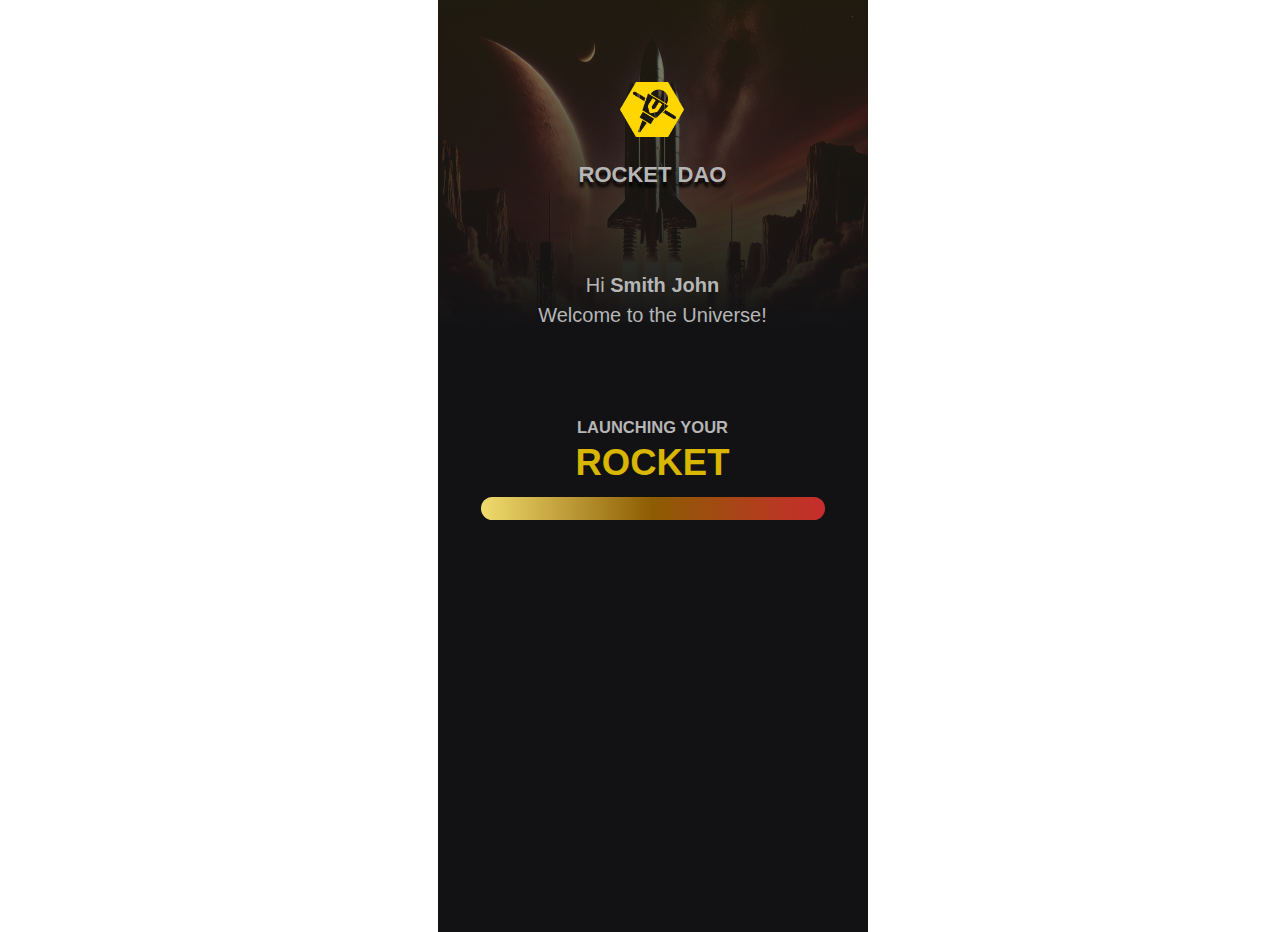
==== commit 11c849f1: "updated html css and js" ====
--- a/index.html
+++ b/index.html
@@ -67,14 +67,14 @@
                 </div>
                 <div class="rewardCount">
                     <div class="tgAge-reward">
-                        <p>Telegram Age Reward</p>
-                        <div id="rewardRkTme"><span>1000 RKT</span></div>
-                    </div>
-
-                    <div class="tgAge-reward">
+                        <p>Telegram Age <br>Reward</p>
+                        <div id="rewardRkTme"><span>1000 VASE</span></div>
+                    </div>
+
+                    <!-- <div class="tgAge-reward">
                         <p>Your Launch Reward</p>
                         <div id="rewardRkTme2"><span>46 000 RKT</span></div>
-                    </div>
+                    </div> -->
                 </div>
             </div>
 
@@ -117,7 +117,7 @@
                 </div>
 
                 <div class="reward-table-list">
-                    <img src="Task-active.png" width="12.5px" height="17.36px">
+                    <img src="task-active.png" width="12.5px" height="17.36px">
                     <span>
                         <p>Task</p>
                         <p>+50,000</p>
@@ -765,11 +765,11 @@
     
                 <span>
                     <p>100</p>
-                    <p>RKT</p>
+                    <p>VASE</p>
                 </span>
     
                 <div>
-                    <p>Claim RKT</p>
+                    <p>Claim VASE</p>
                 </div>
     
                 <p>
@@ -802,7 +802,7 @@
         
                         <div class="ref_desc">
                             <p>John Mines Smith</p>
-                            <div class="rktref_Bonus">1 680 789 RKT +</div>
+                            <div class="rktref_Bonus">1 680 789 VASE +</div>
                         </div>
         
                         <div  class="ref_profitle">
@@ -819,7 +819,7 @@
         
                         <div class="ref_desc">
                             <p>John Mines Smith</p>
-                            <div class="rktref_Bonus">1 680 789 RKT +</div>
+                            <div class="rktref_Bonus">1 680 789 VASE +</div>
                         </div>
         
                         <div  class="ref_profitle">
@@ -836,7 +836,7 @@
         
                         <div class="ref_desc">
                             <p>John Mines Smith</p>
-                            <div class="rktref_Bonus">1 680 789 RKT +</div>
+                            <div class="rktref_Bonus">1 680 789 VASE +</div>
                         </div>
         
                         <div  class="ref_profitle">
@@ -853,7 +853,7 @@
         
                         <div class="ref_desc">
                             <p>John Mines Smith</p>
-                            <div class="rktref_Bonus">1 680 789 RKT +</div>
+                            <div class="rktref_Bonus">1 680 789 VASE +</div>
                         </div>
         
                         <div  class="ref_profitle">
@@ -870,7 +870,7 @@
         
                         <div class="ref_desc">
                             <p>John Mines Smith</p>
-                            <div class="rktref_Bonus">1 680 789 RKT +</div>
+                            <div class="rktref_Bonus">1 680 789 VASE +</div>
                         </div>
         
                         <div  class="ref_profitle">
@@ -887,7 +887,7 @@
         
                         <div class="ref_desc">
                             <p>John Mines Smith</p>
-                            <div class="rktref_Bonus">1 680 789 RKT +</div>
+                            <div class="rktref_Bonus">1 680 789 VASE +</div>
                         </div>
         
                         <div  class="ref_profitle">
@@ -904,7 +904,7 @@
         
                         <div class="ref_desc">
                             <p>John Mines Smith</p>
-                            <div class="rktref_Bonus">1 680 789 RKT +</div>
+                            <div class="rktref_Bonus">1 680 789 VASE +</div>
                         </div>
         
                         <div  class="ref_profitle">
@@ -921,10 +921,10 @@
         
                         <div class="task_desc1">
                             <p>Invite 1 - 5 friends</p>
-                            <div class="rktref_Bonus">Earn +100 RKT per Referral</div>
-                        </div>
-
-                        <p class="pGreen" >+500</p>
+                            <div class="rktref_Bonus">Earn +500 VASE per Referral</div>
+                        </div>
+
+                        <p class="pGreen" >+2500</p>
         
                         <img src="check box green.png" class="checker" width="30px" height="30px">
         
@@ -934,23 +934,10 @@
         
                         <div class="task_desc1">
                             <p>Invite 6 - 10 friends</p>
-                            <div class="rktref_Bonus">Earn +300 RKT per Referral</div>
-                        </div>
-
-                        <p class="pGreen" >+1500</p>
-        
-                        <img src="Check box.png" class="checker" width="30px" height="30px">
-        
-                    </div>
-
-                    <div class="active_ref_outline">
-        
-                        <div class="task_desc1">
-                            <p>Invite 6 - 10 friends</p>
-                            <div class="rktref_Bonus">Earn +300 RKT per Referral</div>
-                        </div>
-
-                        <p class="pGreen" >+1500</p>
+                            <div class="rktref_Bonus">Earn +1500 VASE per Referral</div>
+                        </div>
+
+                        <p class="pGreen" >+7500</p>
         
                         <img src="Check box.png" class="checker" width="30px" height="30px">
         
@@ -960,10 +947,10 @@
         
                         <div class="task_desc1">
                             <p>Invite 11 - 25 friends</p>
-                            <div class="rktref_Bonus">Earn +700 RKT per Referral</div>
-                        </div>
-
-                        <p class="pGreen" >+10,500</p>
+                            <div class="rktref_Bonus">Earn +3500 VASE per Referral</div>
+                        </div>
+
+                        <p class="pGreen" >+52,500</p>
         
                         <img src="Check box.png" class="checker" width="30px" height="30px">
         
@@ -972,11 +959,11 @@
                     <div class="active_ref_outline">
         
                         <div class="task_desc1">
-                            <p>Invite 11 - 25 friends</p>
-                            <div class="rktref_Bonus">Earn +700 RKT per Referral</div>
-                        </div>
-
-                        <p class="pGreen" >+10,500</p>
+                            <p>Invite 26 - 50 friends</p>
+                            <div class="rktref_Bonus">Earn +7,000 VASE per Referral</div>
+                        </div>
+
+                        <p class="pGreen" >+175,000</p>
         
                         <img src="Check box.png" class="checker" width="30px" height="30px">
         
@@ -985,11 +972,11 @@
                     <div class="active_ref_outline">
         
                         <div class="task_desc1">
-                            <p>Invite 11 - 25 friends</p>
-                            <div class="rktref_Bonus">Earn +700 RKT per Referral</div>
-                        </div>
-
-                        <p class="pGreen" >+10,500</p>
+                            <p>Invite 51 - 75 friends</p>
+                            <div class="rktref_Bonus">Earn +15,000 VASE per Referral</div>
+                        </div>
+
+                        <p class="pGreen" >+375,000</p>
         
                         <img src="Check box.png" class="checker" width="30px" height="30px">
         
@@ -998,11 +985,11 @@
                     <div class="active_ref_outline">
         
                         <div class="task_desc1">
-                            <p>Invite 11 - 25 friends</p>
-                            <div class="rktref_Bonus">Earn +700 RKT per Referral</div>
-                        </div>
-
-                        <p class="pGreen" >+10,500</p>
+                            <p>Invite 76 - 100 friends</p>
+                            <div class="rktref_Bonus">Earn +30,000 VASE per Referral</div>
+                        </div>
+
+                        <p class="pGreen" >+750,000</p>
         
                         <img src="Check box.png" class="checker" width="30px" height="30px">
         
--- a/tma.css
+++ b/tma.css
@@ -7,7 +7,7 @@
 body{
     min-height: 100vh;
     display: flex;
-    justify-content:left;
+    justify-content:center;
     align-items: center;
     font-family: 'inter', sans-serif;
 }
@@ -271,27 +271,28 @@
         height: 145px;
         border-radius: 0px 5px 5px 0px;
         display: flex;
-        justify-content: space-between;
+        justify-content: center;
         align-items: center;
         flex-direction: column;
     }
     .rewardCount .tgAge-reward{
         border: 1px solid #262626;
-        width: 100%;
-        height: 100%;
+        width: 90%;
+        height: 90%;
         display: flex;
         justify-content: space-around;
-        align-items:flex-start;
+        align-items:center;
         flex-direction: column;
-        padding: 7px 10px;
+        padding: 18px 0px;
     }
     .tgAge-reward p{
         color:#3B3B3B;
-        font-size: 15px;
+        font-size: 18px;
+        text-align: center;
     }
     .tgAge-reward span{
         color: #B6B6B6;
-        font-size: 20px;
+        font-size: 23px;
         font-weight: bold;
     }
     #rewardRkTme{
@@ -390,7 +391,7 @@
         display: flex;
         justify-content: center;
         align-items: center;
-        margin-top: 0px;
+        margin-top: -30px;
         z-index: 0;
 
         .backImg1{
@@ -1399,7 +1400,7 @@
 }
 
 .topToggle_bar{
-    border: 1px solid #3D3D3D;
+    border: 1px solid #1e1e1f;
     height: 40px;
     width: 380px;
     border-radius: 8px;
@@ -1421,7 +1422,7 @@
         cursor: pointer;
     }
     button.active{
-        background: #5d5c5c;
+        background: #1e1e1f;
         border-radius: 8px;
     } 
 }
@@ -1531,7 +1532,7 @@
 /* REFERRAL PAGE CSS */
 
 section main:nth-child(7){
-    background-image: linear-gradient(to bottom, #121214 60%, #241600);
+    background: #121214;
 }
 
 .top_desc{
@@ -1681,7 +1682,7 @@
 
     .ref_outline{
         border: none;
-        background-color: #232323;
+        background-color: #1e1e1f;
         height: 73px;
         width: 380px;
         border-radius: 8px;
@@ -1772,7 +1773,7 @@
 
     .active_ref_outline{
         border: none;
-        background-color: #232323;
+        background-color: #1e1e1f;
         height: 73px;
         width: 380px;
         border-radius: 8px;
